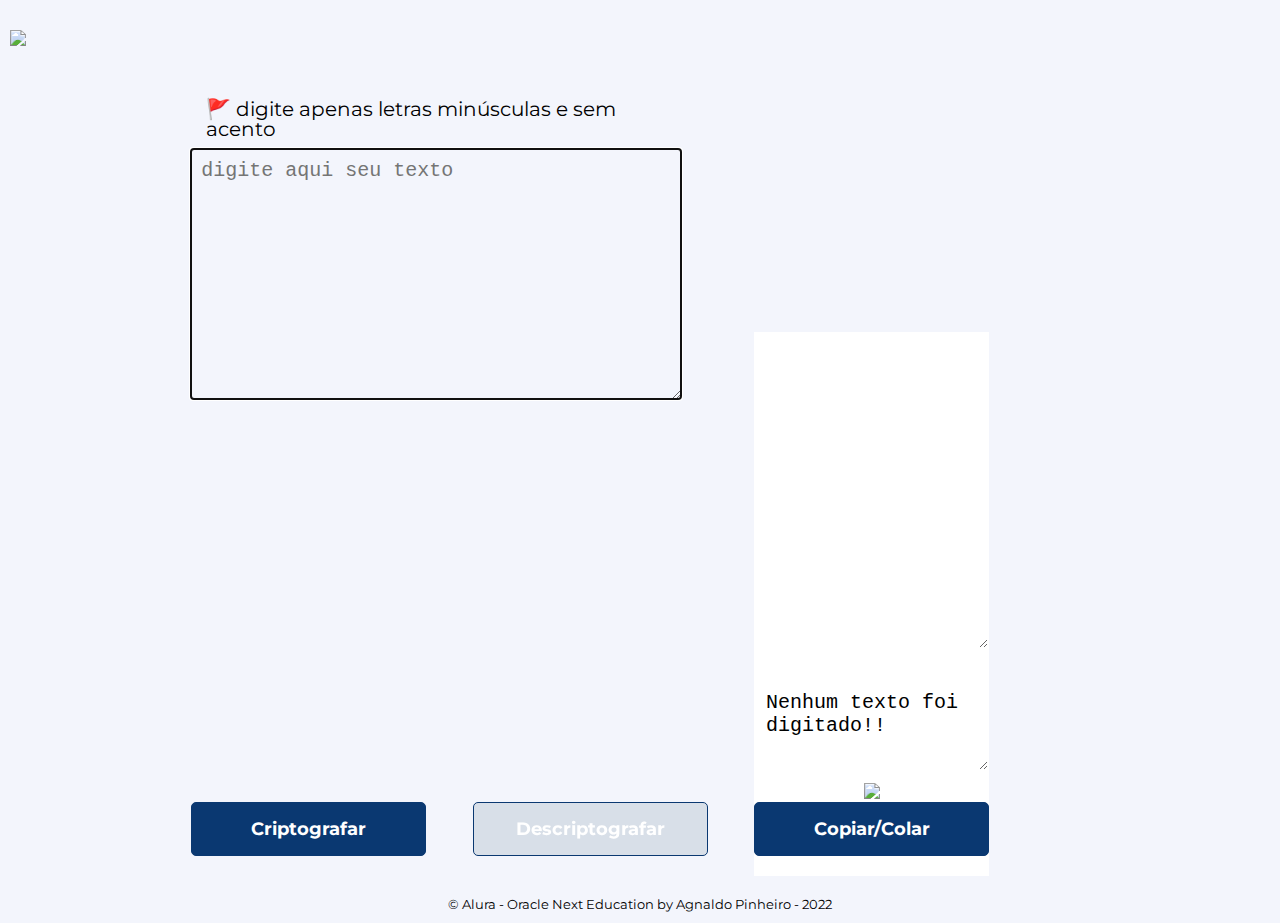
==== index.html @ c6ef4264 "commit inicial" ====
<!DOCTYPE html>
<html lang="pt-br">
	<head> 
		<meta charset="UTF-8">
		<meta name="viewport" content="width=device-width">
		<title>Criptógrafo 2022</title>
		<link rel="stylesheet" href="reset.css">
		<link rel="stylesheet" href="style.css">
		<link href="https://fonts.googleapis.com/css2?family=Montserrat:ital,wght@0,300;1,400&display=swap" rel="stylesheet">
	</head>

	<body>

		<main>

			<div class="logo">
				<h1><img src="Logo.png"></h1>
			</div>
			
			<ul class="setores">
				<li>
					<p class="aviso">digite apenas letras minúsculas e sem acento</p>
					<form method="get">
						<textarea cols="70" rows="10" name="entrada" id="mensagem" class="input-padrao" placeholder = "digite aqui seu texto" autofocus></textarea>
						<input type="button" value="Criptografar" id="enviado" class="botao2" onclick="criptografa()">
					</form>
				</li>
				<li>
					<form method="get">
					<input type="button" value="Descriptografar" class="botao3" onclick="descriptografa()">
					</form>
				</li>
				<li >
					<form method="get" class="terceirobox">
					<textarea cols="70" rows="12" name="saida" id="mensagem-saida" class="input-padrao2"></textarea>
					<textarea cols="70" rows="3" name="saida2" id="mensagem-saida2" class="input-padrao2"></textarea>
					<img src="figura_misterio.svg" class="imagem-chaves">
					<input type="button" value="Copiar/Colar" class="botao2" onclick="copiar()">
					</form>
				</li>
			</ul>
			
			<footer>
				
				<p class="copyright">&copy; Alura - Oracle Next Education by Agnaldo Pinheiro - 2022</p>
				
			</footer>

		</main>

		<script src="principal.js"></script>
	
	</body>

</html>
---- style.css ----
body {

	background: #F3F5FC;
	font-family: 'Montserrat', sans-serif;
	height: 400px;
}

.logo {

	position: relative;
	width:  960x;
	padding: 10px;
	margin: 20px auto;		

}
.setores {
	width: 940px;
	margin: 0 auto;
	padding: 5px 0;
}

.imagem-chaves {
	width: 90%;
}

.setores li {
	display: inline-table;
	text-align: center;
	width: 25%;
	vertical-align: bottom;
	margin: 0 1.2%;
	padding: 10px 10px;
	/*box-sizing: border-box;
	/*
	border-width: 2px;
	border-style: solid;
	border-color: #000000;
	border-radius: 10px;*/	
}

.terceirobox {
	background: white;
}
.botao2 {

	margin: 0 0 20px 0;
	width: 100%;
	padding: 15px 0;
	background: #0A3871;
	color: white;
	font-family: 'Montserrat', sans-serif;
	font-weight: bold;
	font-size: 18px;
	border-radius: 5px;
	transition: 1s all;
	cursor: pointer;
	border: 1px solid #0A3871
}

.botao3 {

	margin: 0 0 20px 0;
	width: 100%;
	padding: 15px 10px;
	background: #D8DFE8;
	color: white;
	font-family: 'Montserrat', sans-serif;
	font-weight: bold;
	font-size: 18px;
	border: none;
	border-radius: 5px;
	transition: 1s all;
	cursor: pointer;
	border: 1px solid #0A3871
}

.botao2:hover {
	background: orangered;
	transform: scale(1.1);
}

.botao3:hover {
	background: orangered;
	transform: scale(1.1);

}
.input-padrao {

	display: inline-block;
	margin: 0 0 400px 0;
	border: none;
	padding: 10px 10px;
	width: 200%;
	background: #F3F5FC;
	font-size: 20px;
	/*border: none;*/
}
.input-padrao2 {

	display: inline-block;
	border: none;
	margin: 20px 0 10px 0;
	padding: 10px 10px;
	width: 90%; 
	background: white;
	font-size: 20px;
}
.copyright {

	text-align: center;
	font-size: 13px;
	margin-top: 5px;
	margin-bottom: 5px;
	padding: 2px;
	border: 10px 0 10px;
}

.aviso {
	text-align: left;
	font-size: 20px;
	width: 200%;
	margin: 0 0 5px 5px;
	padding: 5px 10px;
}

.aviso:before {
	content: " 🚩  " ;
}

@media screen and (max-width: 480px) {
	
	

	}
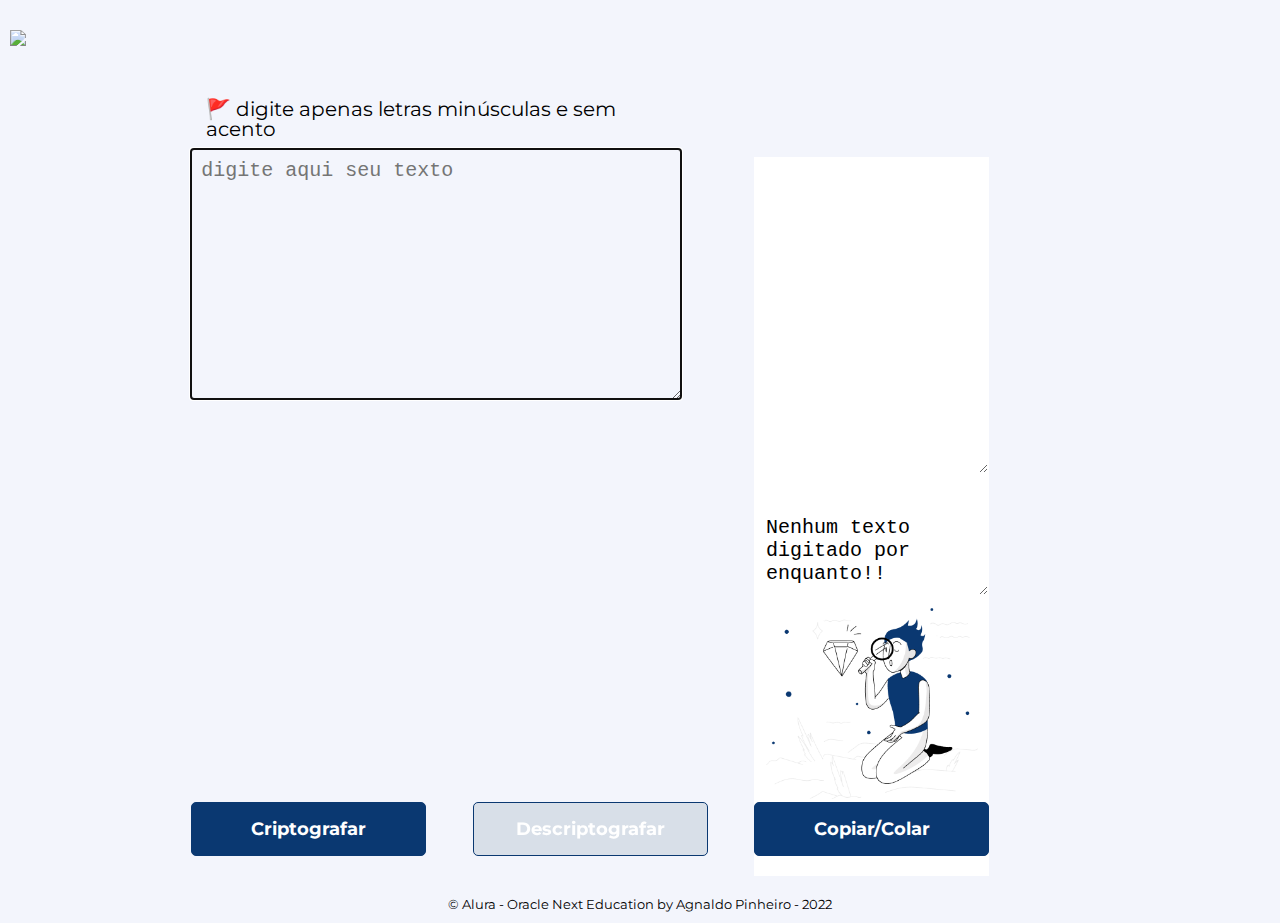
==== commit eff17bac: "Adicionada figura e corrigido nome no HTML" ====
--- a/index.html
+++ b/index.html
@@ -34,7 +34,7 @@
 					<form method="get" class="terceirobox">
 					<textarea cols="70" rows="12" name="saida" id="mensagem-saida" class="input-padrao2"></textarea>
 					<textarea cols="70" rows="3" name="saida2" id="mensagem-saida2" class="input-padrao2"></textarea>
-					<img src="figura_misterio.svg" class="imagem-chaves">
+					<img src="figura_misterio.png" class="imagem-chaves">
 					<input type="button" value="Copiar/Colar" class="botao2" onclick="copiar()">
 					</form>
 				</li>
